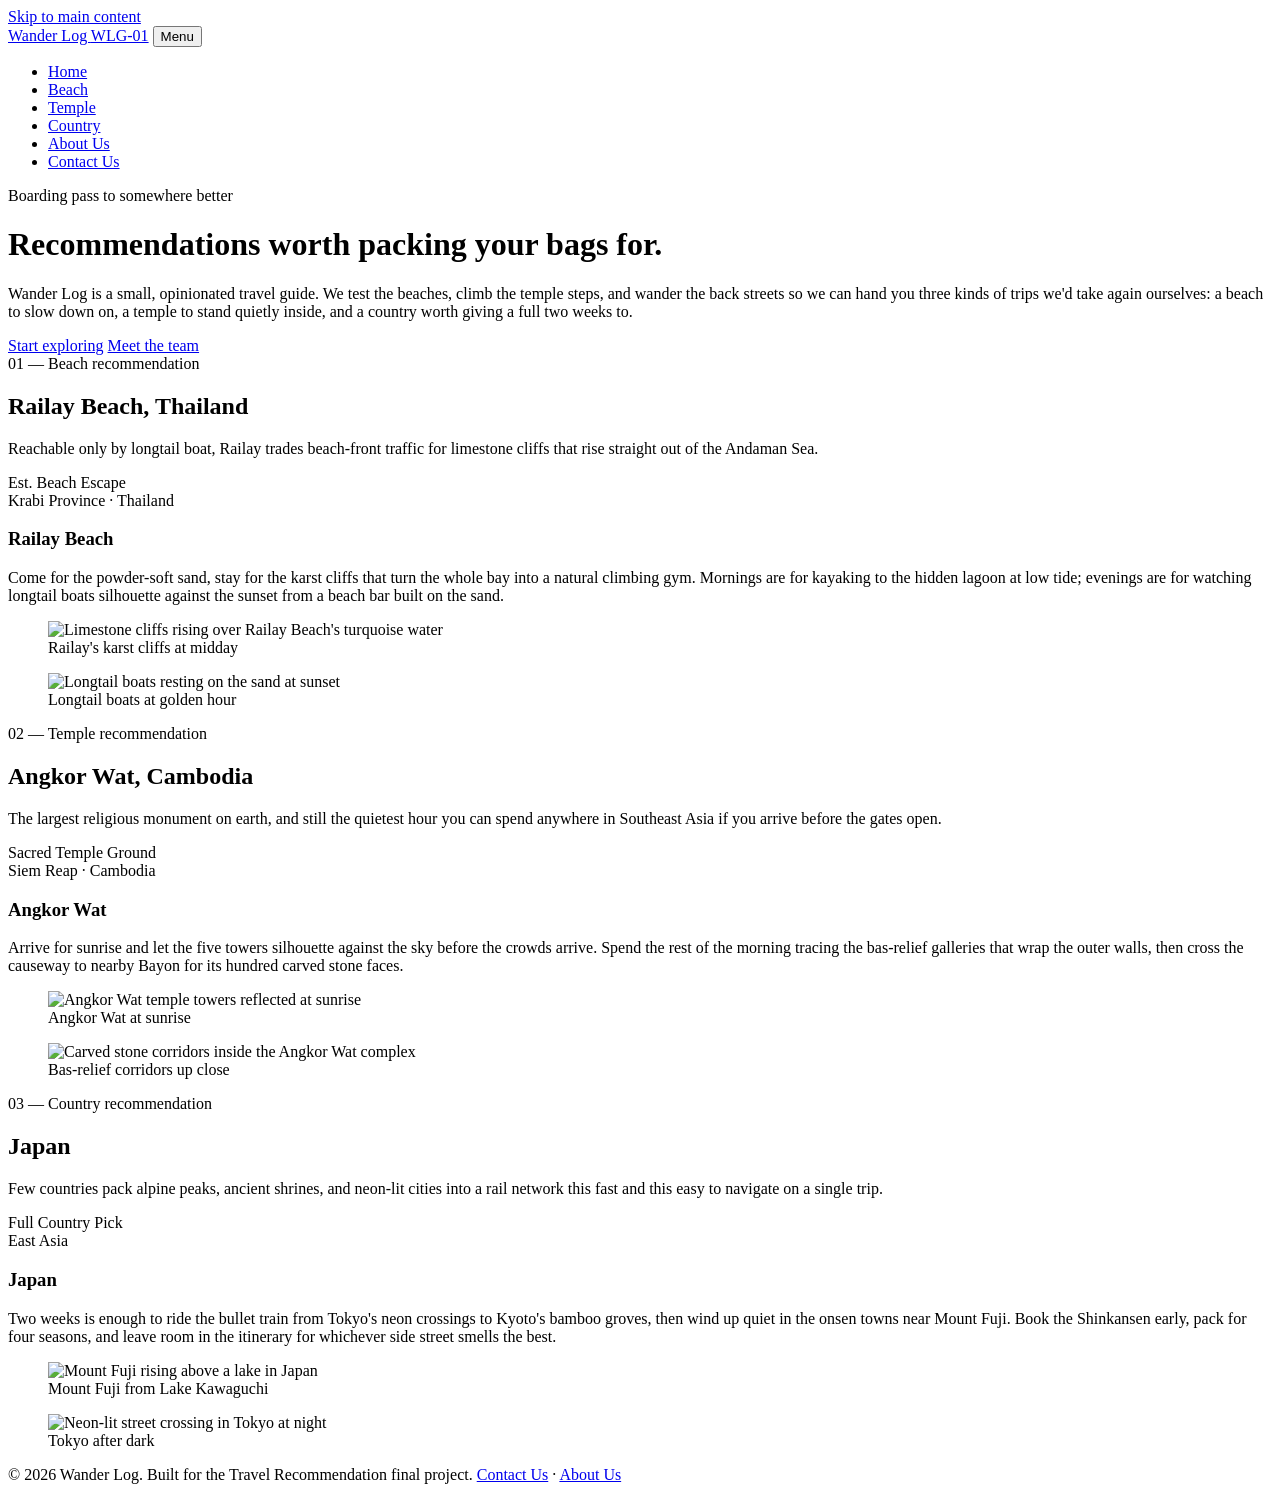
==== index.html @ 6aeb5cb7 "pages added" ====
<!DOCTYPE html>
<html lang="en">
<head>
<meta charset="UTF-8">
<meta name="viewport" content="width=device-width, initial-scale=1.0">
<title>Wander Log | Travel Recommendations</title>
<meta name="description" content="Wander Log — hand-picked beach, temple, and country travel recommendations.">
<link rel="stylesheet" href="css/style.css">
</head>
<body>
<a class="skip-link" href="#main">Skip to main content</a>

<!-- ============ NAV BAR ============ -->
<nav class="boarding-pass-nav" aria-label="Primary">
  <div class="nav-inner">
    <a href="index.html" class="brand">Wander Log <span class="brand-code">WLG-01</span></a>
    <button class="nav-toggle" id="navToggle" aria-expanded="false" aria-controls="navLinks">Menu</button>
    <ul class="nav-links" id="navLinks">
      <li><a href="index.html" class="active">Home</a></li>
      <li><a href="index.html#beach">Beach</a></li>
      <li><a href="index.html#temple">Temple</a></li>
      <li><a href="index.html#country">Country</a></li>
      <li><a href="about.html">About Us</a></li>
      <li><a href="contact.html">Contact Us</a></li>
    </ul>
  </div>
</nav>

<main id="main">
  <!-- ============ HERO / INTRODUCTION ============ -->
  <header class="hero">
    <div class="hero-content">
      <span class="hero-eyebrow">Boarding pass to somewhere better</span>
      <h1>Recommendations worth packing your bags for.</h1>
      <p>Wander Log is a small, opinionated travel guide. We test the beaches, climb the temple steps, and
      wander the back streets so we can hand you three kinds of trips we'd take again ourselves: a beach
      to slow down on, a temple to stand quietly inside, and a country worth giving a full two weeks to.</p>
      <a href="#beach" class="btn btn-primary">Start exploring</a>
      <a href="about.html" class="btn btn-outline">Meet the team</a>
    </div>
  </header>

  <!-- ============ BEACH RECOMMENDATION ============ -->
  <section class="section" id="beach">
    <div class="container">
      <div class="section-head">
        <div>
          <span class="section-eyebrow">01 — Beach recommendation</span>
          <h2>Railay Beach, Thailand</h2>
        </div>
        <p class="section-intro">Reachable only by longtail boat, Railay trades beach-front traffic for
        limestone cliffs that rise straight out of the Andaman Sea.</p>
      </div>

      <div class="postcard">
        <div class="stamp">
          <span>Est.</span>
          <span class="stamp-big">Beach</span>
          <span>Escape</span>
        </div>
        <div class="postcard-body">
          <span class="locale">Krabi Province · Thailand</span>
          <h3>Railay Beach</h3>
          <p>Come for the powder-soft sand, stay for the karst cliffs that turn the whole bay into a
          natural climbing gym. Mornings are for kayaking to the hidden lagoon at low tide; evenings
          are for watching longtail boats silhouette against the sunset from a beach bar built on the sand.</p>
          <div class="image-pair">
            <figure>
              <img src="https://images.unsplash.com/photo-1552465011-b4e21bf6e79a?auto=format&fit=crop&w=800&q=80" alt="Limestone cliffs rising over Railay Beach's turquoise water" loading="lazy">
              <figcaption>Railay's karst cliffs at midday</figcaption>
            </figure>
            <figure>
              <img src="https://images.unsplash.com/photo-1519046904884-53103b34b206?auto=format&fit=crop&w=800&q=80" alt="Longtail boats resting on the sand at sunset" loading="lazy">
              <figcaption>Longtail boats at golden hour</figcaption>
            </figure>
          </div>
        </div>
      </div>
    </div>
  </section>

  <!-- ============ TEMPLE RECOMMENDATION ============ -->
  <section class="section" id="temple">
    <div class="container">
      <div class="section-head">
        <div>
          <span class="section-eyebrow">02 — Temple recommendation</span>
          <h2>Angkor Wat, Cambodia</h2>
        </div>
        <p class="section-intro">The largest religious monument on earth, and still the quietest hour
        you can spend anywhere in Southeast Asia if you arrive before the gates open.</p>
      </div>

      <div class="postcard">
        <div class="stamp">
          <span>Sacred</span>
          <span class="stamp-big">Temple</span>
          <span>Ground</span>
        </div>
        <div class="postcard-body">
          <span class="locale">Siem Reap · Cambodia</span>
          <h3>Angkor Wat</h3>
          <p>Arrive for sunrise and let the five towers silhouette against the sky before the crowds
          arrive. Spend the rest of the morning tracing the bas-relief galleries that wrap the outer
          walls, then cross the causeway to nearby Bayon for its hundred carved stone faces.</p>
          <div class="image-pair">
            <figure>
              <img src="https://images.unsplash.com/photo-1600100397608-f0d770edb0b8?auto=format&fit=crop&w=800&q=80" alt="Angkor Wat temple towers reflected at sunrise" loading="lazy">
              <figcaption>Angkor Wat at sunrise</figcaption>
            </figure>
            <figure>
              <img src="https://images.unsplash.com/photo-1508159452718-9642ce9d5db6?auto=format&fit=crop&w=800&q=80" alt="Carved stone corridors inside the Angkor Wat complex" loading="lazy">
              <figcaption>Bas-relief corridors up close</figcaption>
            </figure>
          </div>
        </div>
      </div>
    </div>
  </section>

  <!-- ============ COUNTRY RECOMMENDATION ============ -->
  <section class="section" id="country" style="border-bottom:none;">
    <div class="container">
      <div class="section-head">
        <div>
          <span class="section-eyebrow">03 — Country recommendation</span>
          <h2>Japan</h2>
        </div>
        <p class="section-intro">Few countries pack alpine peaks, ancient shrines, and neon-lit cities
        into a rail network this fast and this easy to navigate on a single trip.</p>
      </div>

      <div class="postcard">
        <div class="stamp">
          <span>Full</span>
          <span class="stamp-big">Country</span>
          <span>Pick</span>
        </div>
        <div class="postcard-body">
          <span class="locale">East Asia</span>
          <h3>Japan</h3>
          <p>Two weeks is enough to ride the bullet train from Tokyo's neon crossings to Kyoto's
          bamboo groves, then wind up quiet in the onsen towns near Mount Fuji. Book the Shinkansen
          early, pack for four seasons, and leave room in the itinerary for whichever side street
          smells the best.</p>
          <div class="image-pair">
            <figure>
              <img src="https://images.unsplash.com/photo-1490806843957-31f4c9a91c65?auto=format&fit=crop&w=800&q=80" alt="Mount Fuji rising above a lake in Japan" loading="lazy">
              <figcaption>Mount Fuji from Lake Kawaguchi</figcaption>
            </figure>
            <figure>
              <img src="https://images.unsplash.com/photo-1540959733332-eab4deabeeaf?auto=format&fit=crop&w=800&q=80" alt="Neon-lit street crossing in Tokyo at night" loading="lazy">
              <figcaption>Tokyo after dark</figcaption>
            </figure>
          </div>
        </div>
      </div>
    </div>
  </section>
</main>

<footer>
  <div class="container">
    <span>&copy; 2026 Wander Log. Built for the Travel Recommendation final project.</span>
    <span><a href="contact.html">Contact Us</a> · <a href="about.html">About Us</a></span>
  </div>
</footer>

<script src="js/script.js"></script>
</body>
</html>
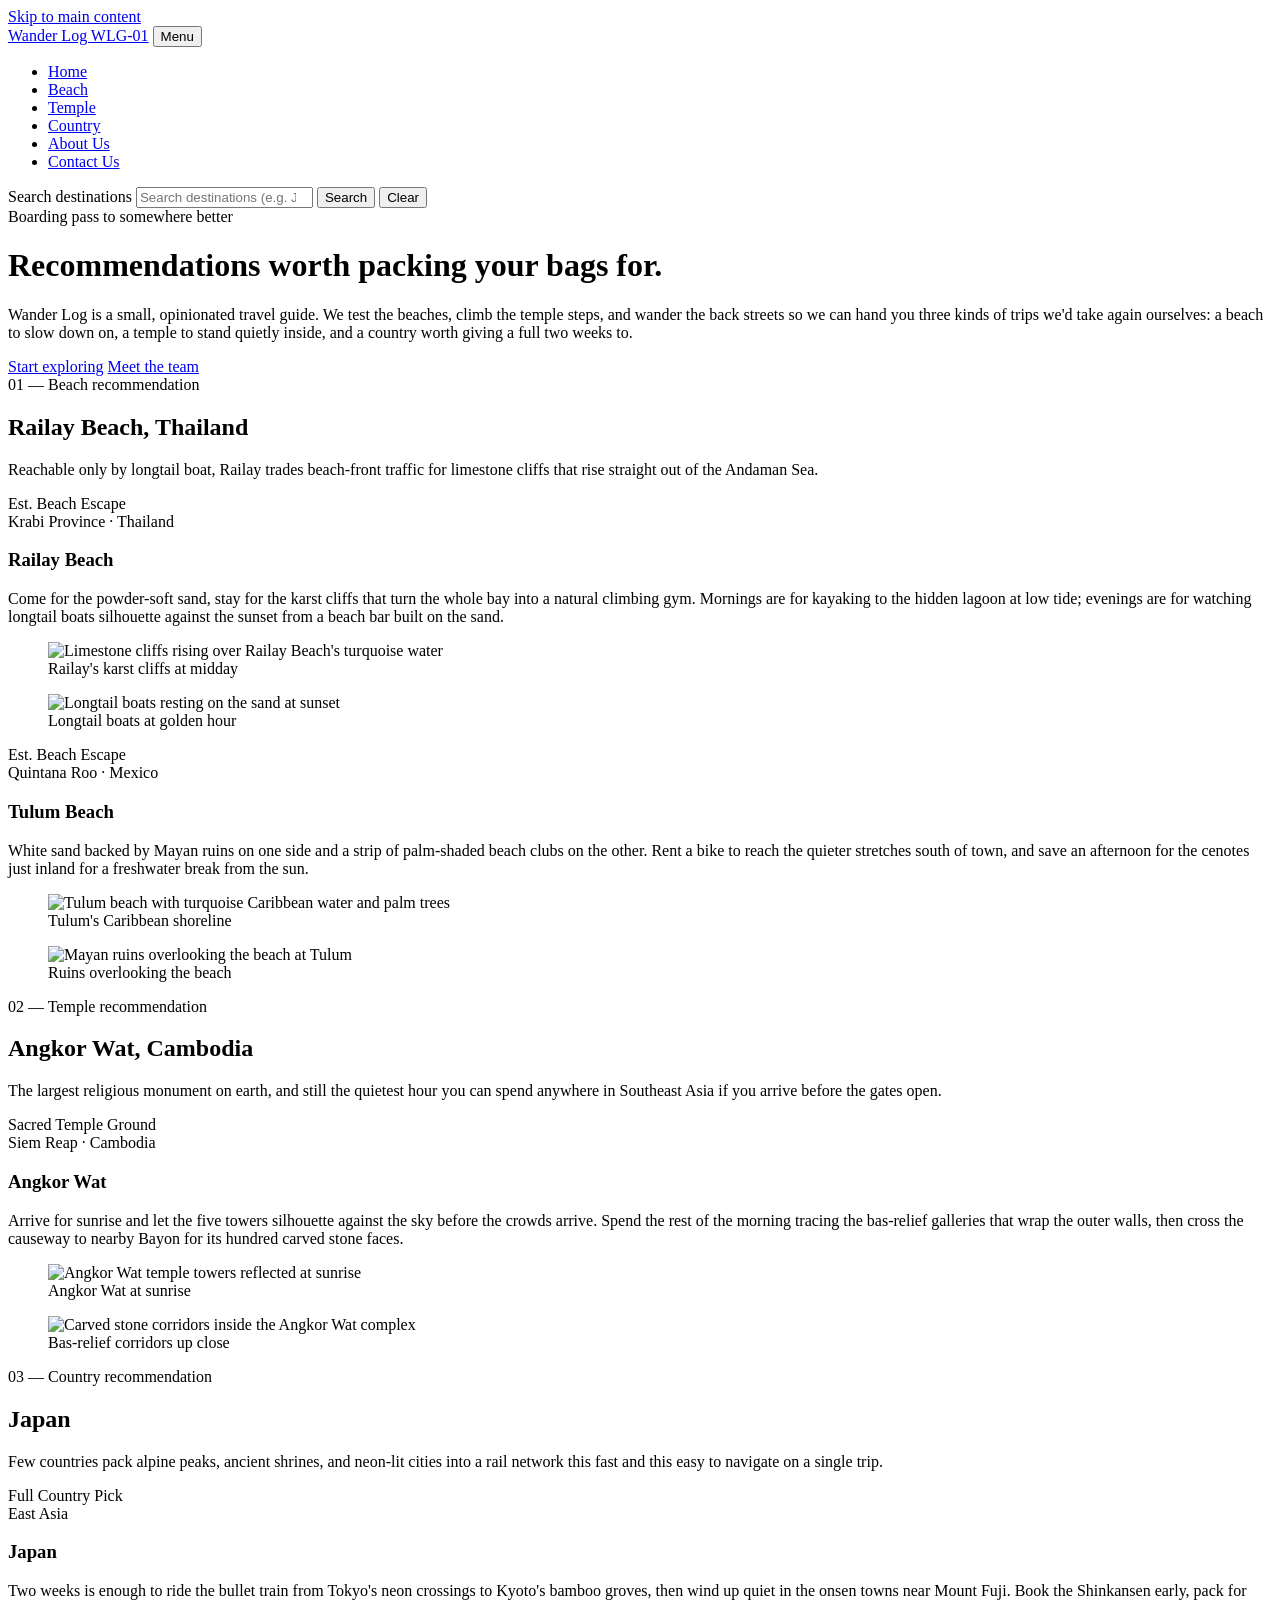
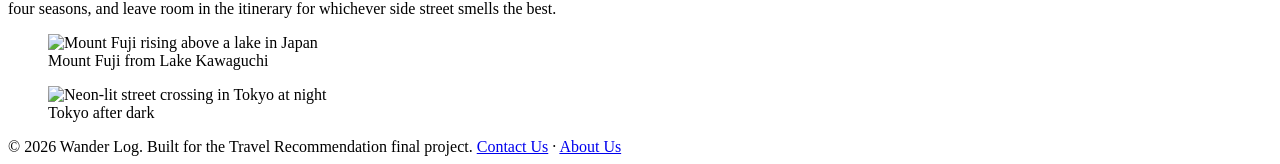
==== commit 34f632c1: "pages added" ====
--- a/index.html
+++ b/index.html
@@ -23,10 +23,17 @@
       <li><a href="about.html">About Us</a></li>
       <li><a href="contact.html">Contact Us</a></li>
     </ul>
+    <form class="nav-search" id="navSearch" role="search">
+      <label for="searchInput" class="sr-only">Search destinations</label>
+      <input type="search" id="searchInput" name="q" placeholder="Search destinations (e.g. Japan, Temple)">
+      <button type="submit" id="searchBtn" class="btn-nav-search">Search</button>
+      <button type="button" id="clearBtn" class="btn-nav-clear">Clear</button>
+    </form>
   </div>
 </nav>
 
 <main id="main">
+  <p id="searchNoResults" class="search-status" hidden>No destinations match your search. Try "beach", "temple", "Japan", or press Clear.</p>
   <!-- ============ HERO / INTRODUCTION ============ -->
   <header class="hero">
     <div class="hero-content">
@@ -52,7 +59,7 @@
         limestone cliffs that rise straight out of the Andaman Sea.</p>
       </div>
 
-      <div class="postcard">
+      <div class="postcard" data-keywords="beach railay thailand krabi andaman escape">
         <div class="stamp">
           <span>Est.</span>
           <span class="stamp-big">Beach</span>
@@ -72,6 +79,31 @@
             <figure>
               <img src="https://images.unsplash.com/photo-1519046904884-53103b34b206?auto=format&fit=crop&w=800&q=80" alt="Longtail boats resting on the sand at sunset" loading="lazy">
               <figcaption>Longtail boats at golden hour</figcaption>
+            </figure>
+          </div>
+        </div>
+      </div>
+
+      <div class="postcard" data-keywords="beach tulum mexico caribbean riviera maya">
+        <div class="stamp">
+          <span>Est.</span>
+          <span class="stamp-big">Beach</span>
+          <span>Escape</span>
+        </div>
+        <div class="postcard-body">
+          <span class="locale">Quintana Roo · Mexico</span>
+          <h3>Tulum Beach</h3>
+          <p>White sand backed by Mayan ruins on one side and a strip of palm-shaded beach clubs on
+          the other. Rent a bike to reach the quieter stretches south of town, and save an afternoon
+          for the cenotes just inland for a freshwater break from the sun.</p>
+          <div class="image-pair">
+            <figure>
+              <img src="https://images.unsplash.com/photo-1552074284-5e88ef1aef18?auto=format&fit=crop&w=800&q=80" alt="Tulum beach with turquoise Caribbean water and palm trees" loading="lazy">
+              <figcaption>Tulum's Caribbean shoreline</figcaption>
+            </figure>
+            <figure>
+              <img src="https://images.unsplash.com/photo-1512813195386-6cf811ad3542?auto=format&fit=crop&w=800&q=80" alt="Mayan ruins overlooking the beach at Tulum" loading="lazy">
+              <figcaption>Ruins overlooking the beach</figcaption>
             </figure>
           </div>
         </div>
@@ -91,7 +123,7 @@
         you can spend anywhere in Southeast Asia if you arrive before the gates open.</p>
       </div>
 
-      <div class="postcard">
+      <div class="postcard" data-keywords="temple angkor wat cambodia siem reap sacred">
         <div class="stamp">
           <span>Sacred</span>
           <span class="stamp-big">Temple</span>
@@ -130,7 +162,7 @@
         into a rail network this fast and this easy to navigate on a single trip.</p>
       </div>
 
-      <div class="postcard">
+      <div class="postcard" data-keywords="japan country tokyo kyoto fuji asia">
         <div class="stamp">
           <span>Full</span>
           <span class="stamp-big">Country</span>
